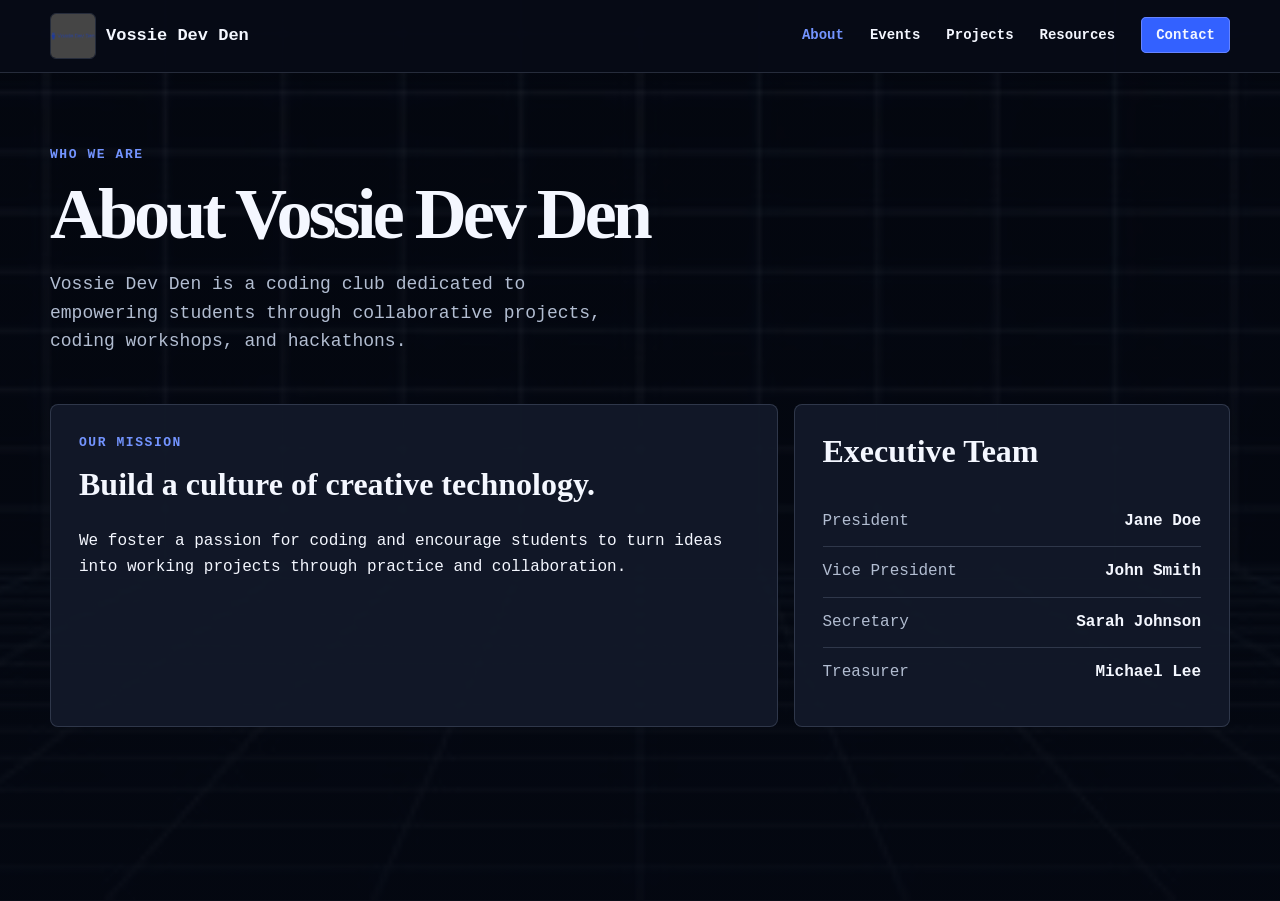
==== about.html @ 746ecc7f "new file:   .gitignore 	new file:   README.md 	new file:   about.html 	new file:   assets/css/styles" ====
<!DOCTYPE html>
<html lang="en">
<head>
    <meta charset="UTF-8">
    <meta name="viewport" content="width=device-width, initial-scale=1.0">
    <title>About - Vossie Dev Den</title>
    <link rel="stylesheet" href="assets/css/styles.css">
</head>
<body>
    <header class="site-header">
        <nav class="navbar" aria-label="Main navigation">
            <a class="brand" href="index.html"><img src="assets/images/vossie-dev-den-high-resolution-logo.png" alt=""><span>Vossie Dev Den</span></a>
            <button class="menu-button" type="button" aria-expanded="false" aria-controls="nav-links">Menu</button>
            <ul id="nav-links" class="nav-links">
                <li><a class="active" href="about.html">About</a></li>
                <li><a href="events.html">Events</a></li>
                <li><a href="projects.html">Projects</a></li>
                <li><a href="resources.html">Resources</a></li>
                <li><a class="nav-contact" href="contact.html">Contact</a></li>
            </ul>
        </nav>
    </header>
    <main>
        <section class="page-shell">
            <div class="page-heading">
                <p class="eyebrow">Who we are</p>
                <h1>About Vossie Dev Den</h1>
                <p>Vossie Dev Den is a coding club dedicated to empowering students through collaborative projects, coding workshops, and hackathons.</p>
            </div>
            <div class="about-grid">
                <article class="content-panel">
                    <p class="eyebrow">Our mission</p>
                    <h2>Build a culture of creative technology.</h2>
                    <p>We foster a passion for coding and encourage students to turn ideas into working projects through practice and collaboration.</p>
                </article>
                <article class="team-card">
                    <h2>Executive Team</h2>
                    <ul>
                        <li><span>President</span><strong>Jane Doe</strong></li>
                        <li><span>Vice President</span><strong>John Smith</strong></li>
                        <li><span>Secretary</span><strong>Sarah Johnson</strong></li>
                        <li><span>Treasurer</span><strong>Michael Lee</strong></li>
                    </ul>
                </article>
            </div>
        </section>
    </main>
    <script src="assets/js/navigation.js"></script>
</body>
</html>
---- assets/css/styles.css ----
:root {
    --ink: #f4f7ff;
    --muted: #b2bdd1;
    --blue: #3361ff;
    --blue-dark: #2149cf;
    --line: rgba(184, 201, 232, 0.18);
    --panel: rgba(19, 25, 42, 0.92);
    --dark: #090d18;
}

* {
    box-sizing: border-box;
}

html {
    scroll-behavior: smooth;
}

body {
    min-height: 100vh;
    margin: 0;
    color: var(--ink);
    background: var(--dark) url("../images/perspective-grid-background-retro-futuristic-design-vector.jpg") fixed center / cover no-repeat;
    font-family: "Courier New", Courier, monospace;
    line-height: 1.6;
}

body::before {
    content: "";
    position: fixed;
    inset: 0;
    z-index: -1;
    background: linear-gradient(rgba(4, 8, 18, 0.82), rgba(4, 8, 18, 0.92));
}

img {
    display: block;
    max-width: 100%;
}

a {
    color: inherit;
}

.site-header {
    position: sticky;
    top: 0;
    z-index: 10;
    background: rgba(7, 11, 22, 0.96);
    border-bottom: 1px solid var(--line);
}

.navbar {
    width: min(1180px, calc(100% - 48px));
    height: 72px;
    margin: 0 auto;
    display: flex;
    align-items: center;
    justify-content: space-between;
}

.brand {
    display: flex;
    align-items: center;
    gap: 10px;
    color: var(--ink);
    font-size: 17px;
    font-weight: 800;
    text-decoration: none;
}

.brand img {
    width: 46px;
    height: 46px;
    object-fit: cover;
    border: 1px solid var(--line);
    border-radius: 6px;
}

.nav-links {
    display: flex;
    align-items: center;
    gap: 26px;
    margin: 0;
    padding: 0;
    list-style: none;
}

.nav-links a {
    font-size: 14px;
    font-weight: 700;
    text-decoration: none;
}

.nav-links a:hover,
.nav-links a:focus-visible,
.nav-links a.active {
    color: #7394ff;
}

.nav-links .nav-contact {
    padding: 9px 14px;
    color: var(--ink);
    background: var(--blue);
    border: 1px solid #6684ff;
    border-radius: 5px;
}

.menu-button {
    display: none;
}

.hero {
    width: min(1180px, calc(100% - 48px));
    min-height: calc(100vh - 72px);
    margin: 0 auto;
    display: grid;
    grid-template-columns: 1.05fr 0.95fr;
    align-items: center;
    gap: 64px;
}

.eyebrow {
    margin: 0 0 12px;
    color: #7394ff;
    font-size: 13px;
    font-weight: 800;
    letter-spacing: 0.12em;
    text-transform: uppercase;
}

.hero h1,
.page-heading h1 {
    margin: 0;
    color: var(--ink);
    letter-spacing: -0.055em;
}

.hero h1 {
    max-width: 760px;
    font-family: Georgia, "Times New Roman", serif;
    font-size: clamp(48px, 6vw, 78px);
    line-height: 0.98;
}

.hero h1 span {
    color: #7394ff;
}

.hero-lead,
.page-heading > p:last-child {
    max-width: 590px;
    color: var(--muted);
    font-size: 18px;
}

.hero-lead {
    margin: 24px 0 32px;
}

.hero-actions {
    display: flex;
    gap: 12px;
}

.button {
    display: inline-flex;
    min-height: 48px;
    align-items: center;
    justify-content: center;
    padding: 12px 20px;
    border: 1px solid transparent;
    border-radius: 5px;
    font-weight: 800;
    text-decoration: none;
}

.button-primary {
    background: var(--blue);
    border-color: #6684ff;
}

.button-primary:hover {
    background: var(--blue-dark);
}

.button-secondary {
    background: rgba(9, 13, 24, 0.72);
    border-color: rgba(184, 201, 232, 0.35);
}

.button-secondary:hover {
    border-color: #7394ff;
    color: #7394ff;
}

.hero-art {
    min-height: 460px;
    display: grid;
    place-items: center;
    overflow: hidden;
    background: #080a0f;
    border: 1px solid var(--line);
    border-radius: 10px;
    box-shadow: 0 24px 80px rgba(0, 0, 0, 0.38);
}

.hero-art img {
    width: 100%;
    height: 460px;
    object-fit: cover;
}

.page-shell {
    width: min(1180px, calc(100% - 48px));
    min-height: calc(100vh - 72px);
    margin: 0 auto;
    padding: 72px 0;
}

.page-heading {
    max-width: 760px;
    margin-bottom: 48px;
}

.page-heading h1 {
    font-family: Georgia, "Times New Roman", serif;
    font-size: clamp(48px, 6vw, 72px);
    line-height: 1;
}

.page-heading > p:last-child {
    margin: 20px 0 0;
}

.about-grid,
.project-grid,
.event-grid,
.resource-grid {
    display: grid;
    gap: 16px;
}

.about-grid {
    grid-template-columns: 1.25fr 0.75fr;
}

.content-panel,
.team-card,
.event-card,
.project-card,
.resource-grid a {
    background: var(--panel);
    border: 1px solid var(--line);
    border-radius: 8px;
}

.content-panel,
.team-card {
    padding: 28px;
}

.content-panel h2,
.team-card h2 {
    margin-top: 0;
    font-family: Georgia, "Times New Roman", serif;
    font-size: 32px;
    line-height: 1.15;
}

.team-card ul {
    margin: 0;
    padding: 0;
    list-style: none;
}

.team-card li {
    display: flex;
    justify-content: space-between;
    gap: 16px;
    padding: 12px 0;
    border-bottom: 1px solid var(--line);
}

.team-card li:last-child {
    border-bottom: 0;
}

.team-card span {
    color: var(--muted);
}

.event-grid,
.project-grid,
.resource-grid {
    grid-template-columns: repeat(3, 1fr);
}

.event-card {
    min-height: 220px;
    display: grid;
    grid-template-columns: 72px 1fr;
    gap: 20px;
    padding: 24px;
}

.event-card time {
    height: 72px;
    display: flex;
    flex-direction: column;
    align-items: center;
    justify-content: center;
    background: var(--blue);
    border: 1px solid #6684ff;
    border-radius: 6px;
}

.event-card time span {
    font-size: 12px;
    line-height: 1;
    text-transform: uppercase;
}

.event-card time strong {
    font-size: 28px;
    line-height: 1.2;
}

.event-type {
    margin: 0 0 4px;
    color: #7394ff;
    font-size: 12px;
    font-weight: 800;
    text-transform: uppercase;
}

.event-card h2,
.project-card h2,
.resource-grid h2 {
    margin: 0 0 8px;
    font-size: 20px;
}

.event-card p:last-child,
.project-card p,
.resource-grid p {
    color: var(--muted);
}

.project-card {
    min-height: 280px;
    display: flex;
    flex-direction: column;
    padding: 28px;
}

.project-number {
    margin-bottom: 48px;
    color: #7394ff;
    font-size: 13px;
    font-weight: 800;
}

.project-status {
    width: fit-content;
    margin-top: auto;
    padding: 6px 10px;
    color: #b9c9ff;
    background: rgba(51, 97, 255, 0.16);
    border: 1px solid rgba(115, 148, 255, 0.35);
    border-radius: 999px;
    font-size: 13px;
    font-weight: 800;
}

.resource-grid a {
    min-height: 180px;
    padding: 24px;
    text-decoration: none;
}

.resource-grid a:hover {
    border-color: #7394ff;
    background: rgba(51, 97, 255, 0.12);
}

.resource-grid a > span {
    color: #7394ff;
    font-size: 13px;
    font-weight: 800;
}

.resource-grid h2 {
    margin-top: 32px;
}

.contact-shell {
    max-width: 1180px;
}

.social-links {
    display: flex;
    flex-wrap: wrap;
    gap: 12px;
}

.social-links a,
.social-links span {
    padding: 12px 16px;
    background: var(--panel);
    border: 1px solid var(--line);
    border-radius: 5px;
    font-weight: 800;
    text-decoration: none;
}

.social-links a:hover {
    border-color: #7394ff;
    color: #7394ff;
}

:focus-visible {
    outline: 3px solid #7394ff;
    outline-offset: 3px;
}

@media (max-width: 900px) {
    .navbar {
        width: calc(100% - 32px);
    }

    .menu-button {
        display: inline-flex;
        min-width: 68px;
        min-height: 44px;
        align-items: center;
        justify-content: center;
        color: var(--ink);
        background: transparent;
        border: 1px solid var(--line);
        border-radius: 5px;
        font: inherit;
        font-weight: 800;
    }

    .nav-links {
        display: none;
        position: absolute;
        top: 72px;
        left: 0;
        width: 100%;
        padding: 16px;
        background: #090d18;
        border-bottom: 1px solid var(--line);
    }

    .nav-links.open {
        display: grid;
    }

    .nav-links a {
        display: block;
        padding: 12px;
    }

    .hero,
    .about-grid,
    .event-grid,
    .project-grid,
    .resource-grid {
        grid-template-columns: 1fr;
    }

    .hero {
        gap: 32px;
        padding: 64px 0;
    }

    .hero-art,
    .hero-art img {
        min-height: 320px;
        height: 320px;
    }
}

@media (max-width: 640px) {
    .navbar,
    .hero,
    .page-shell {
        width: calc(100% - 32px);
    }

    .brand span {
        display: none;
    }

    .brand img {
        width: 44px;
        height: 44px;
    }

    .hero {
        min-height: auto;
        grid-template-columns: 1fr;
    }

    .hero h1,
    .page-heading h1 {
        font-size: 48px;
    }

    .hero-actions {
        flex-direction: column;
    }

    .button {
        width: 100%;
    }

    .hero-art,
    .hero-art img {
        min-height: 260px;
        height: 260px;
    }

    .page-shell {
        padding: 48px 0;
    }

    .team-card li {
        flex-direction: column;
        gap: 2px;
    }

    .event-card {
        grid-template-columns: 64px 1fr;
    }
}
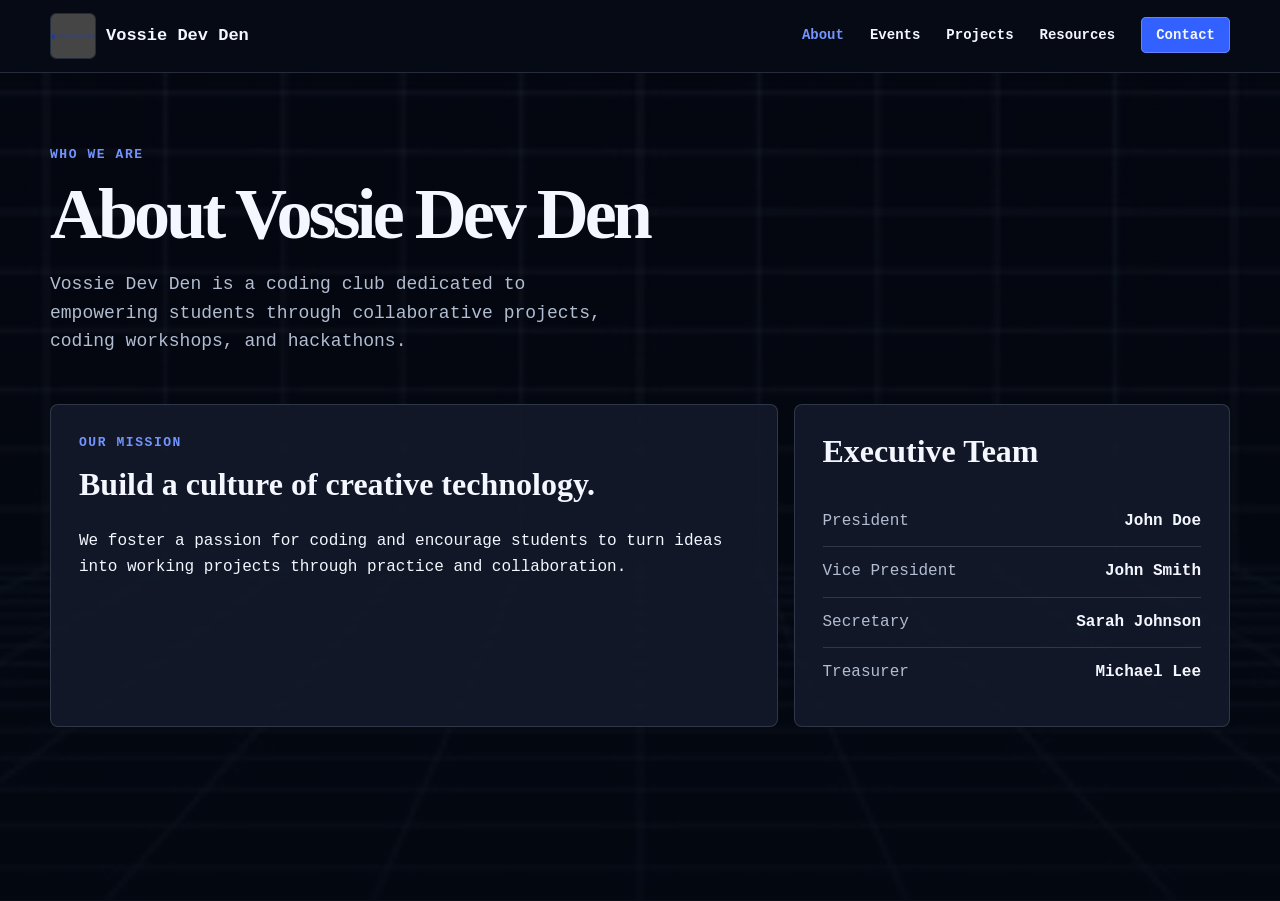
==== commit 045cfbe7: "Update about.html" ====
--- a/about.html
+++ b/about.html
@@ -36,7 +36,7 @@
                 <article class="team-card">
                     <h2>Executive Team</h2>
                     <ul>
-                        <li><span>President</span><strong>Jane Doe</strong></li>
+                        <li><span>President</span><strong>John Doe</strong></li>
                         <li><span>Vice President</span><strong>John Smith</strong></li>
                         <li><span>Secretary</span><strong>Sarah Johnson</strong></li>
                         <li><span>Treasurer</span><strong>Michael Lee</strong></li>
